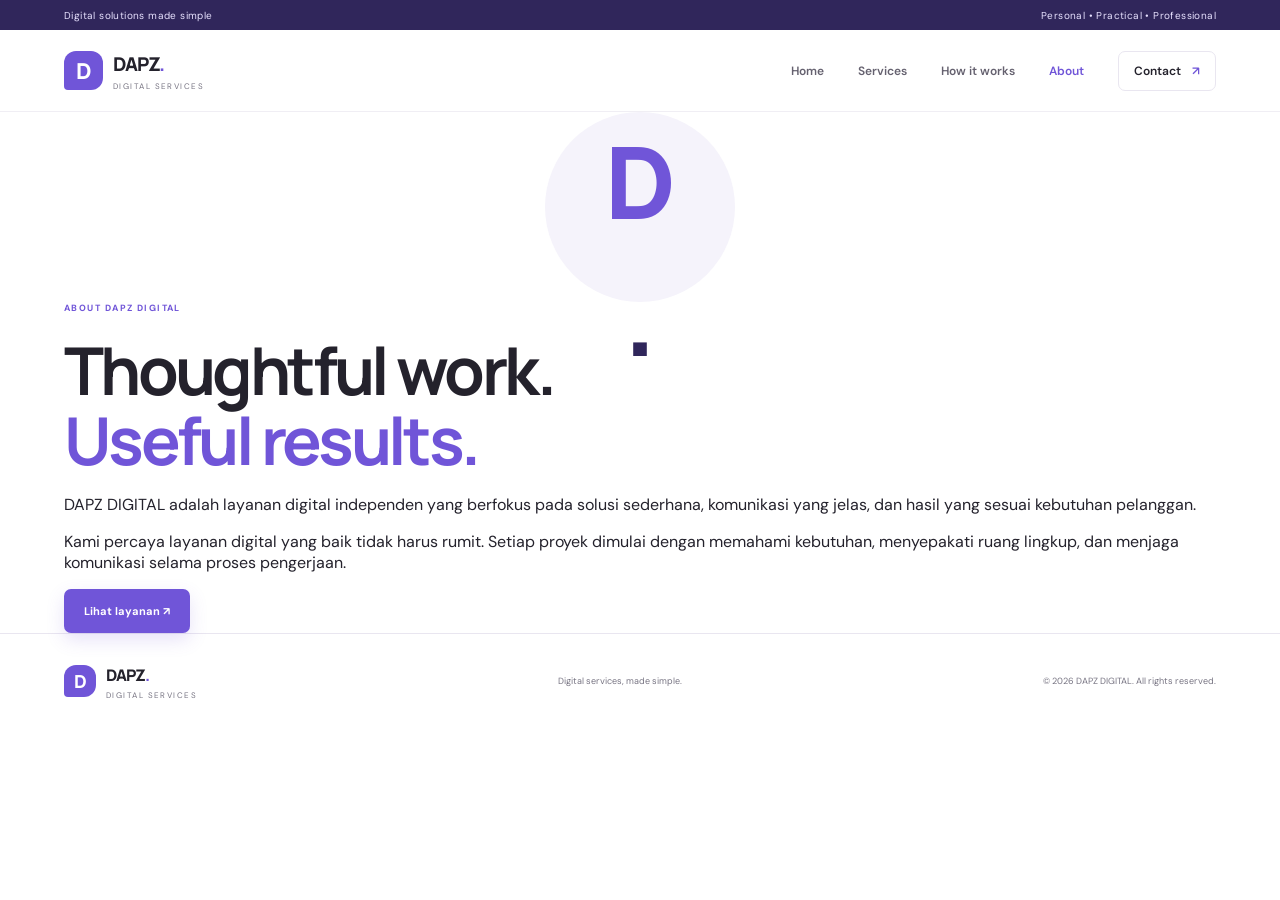
==== about.html @ 45e281eb "Add files via upload" ====
<!DOCTYPE html><html lang="id"><head><meta charset="UTF-8"><meta name="viewport" content="width=device-width,initial-scale=1"><meta name="description" content="About — DAPZ DIGITAL"><title>About — DAPZ DIGITAL</title><link rel="preconnect" href="https://fonts.googleapis.com"><link rel="preconnect" href="https://fonts.gstatic.com" crossorigin><link href="https://fonts.googleapis.com/css2?family=DM+Sans:wght@400;500;600;700&family=Manrope:wght@500;600;700;800&display=swap" rel="stylesheet"><link rel="stylesheet" href="css/style.css"><link rel="stylesheet" href="css/responsive.css"></head><body><div class="topline"><span>Digital solutions made simple</span><span>Personal • Practical • Professional</span></div>
<header class="site-header">
<a class="brand" href="index.html"><span class="brand-mark">D</span><span class="brand-copy"><strong>DAPZ<span>.</span></strong><small>DIGITAL SERVICES</small></span></a>
<button class="menu-toggle" id="menuToggle" aria-label="Buka navigasi" aria-expanded="false">☰</button>
<nav class="main-nav" id="mainNav">
<a href="index.html">Home</a><a href="services.html">Services</a><a href="process.html">How it works</a><a class="active" aria-current="page" href="about.html">About</a><a class="nav-contact" href="contact.html">Contact <span>↗</span></a>
</nav></header><main><section class="section-wrap inner-page about-page"><div class="about-mark">D<span>.</span></div><div><div class="eyebrow">ABOUT DAPZ DIGITAL</div><h1>Thoughtful work.<br><em>Useful results.</em></h1><p class="page-lead">DAPZ DIGITAL adalah layanan digital independen yang berfokus pada solusi sederhana, komunikasi yang jelas, dan hasil yang sesuai kebutuhan pelanggan.</p><p class="body-copy">Kami percaya layanan digital yang baik tidak harus rumit. Setiap proyek dimulai dengan memahami kebutuhan, menyepakati ruang lingkup, dan menjaga komunikasi selama proses pengerjaan.</p><a class="button button-primary" href="services.html">Lihat layanan ↗</a></div></section></main><footer class="site-footer"><a class="brand footer-brand" href="index.html"><span class="brand-mark">D</span><span class="brand-copy"><strong>DAPZ<span>.</span></strong><small>DIGITAL SERVICES</small></span></a><p>Digital services, made simple.</p><small>© <span id="year"></span> DAPZ DIGITAL. All rights reserved.</small></footer>
<script>
const toggle=document.getElementById("menuToggle"), nav=document.getElementById("mainNav");
toggle.addEventListener("click",()=>{const open=nav.classList.toggle("open");toggle.setAttribute("aria-expanded",String(open));});
nav.addEventListener("click",e=>{if(e.target.closest("a")){nav.classList.remove("open");toggle.setAttribute("aria-expanded","false");}});
document.getElementById("year").textContent=new Date().getFullYear();
</script></body></html>
---- css/style.css ----
:root{--ink:#24222c;--muted:#777482;--purple:#7055d8;--purple-dark:#30265b;--pale:#f5f3fb;--line:#e9e6f0;--white:#fff;--font:'DM Sans',Arial,sans-serif;--display:'Manrope',Arial,sans-serif}
*{box-sizing:border-box}html{scroll-behavior:smooth}body{margin:0;color:var(--ink);font-family:var(--font);background:#fff}a{color:inherit;text-decoration:none}.topline{height:30px;background:var(--purple-dark);color:#e8e2ff;display:flex;align-items:center;justify-content:space-between;padding:0 max(calc((100% - 1160px)/2),5%);font-size:10px;letter-spacing:.04em}.site-header{height:82px;display:flex;align-items:center;justify-content:space-between;padding:0 max(calc((100% - 1160px)/2),5%);border-bottom:1px solid #f0eef4;background:#fff;position:sticky;top:0;z-index:10}.brand{display:flex;align-items:center;gap:10px}.brand-mark{width:39px;height:39px;background:var(--purple);border-radius:12px 12px 12px 4px;color:white;display:grid;place-items:center;font:800 22px var(--display)}.brand-copy{display:flex;flex-direction:column;line-height:1}.brand-copy strong{font:800 19px var(--display);letter-spacing:-.06em}.brand-copy strong span{color:var(--purple)}.brand-copy small{font-size:8px;letter-spacing:.18em;color:var(--muted);margin-top:5px}.main-nav{display:flex;align-items:center;gap:34px;font-size:12px;font-weight:600;color:#65616f}.main-nav a:hover,.main-nav a.active{color:var(--purple)}.main-nav .nav-contact{border:1px solid var(--line);padding:11px 15px;border-radius:7px;color:var(--ink)}.nav-contact span{color:var(--purple);margin-left:8px}.menu-toggle{display:none;border:0;background:none;font-size:24px}.section-wrap{width:min(1160px,90%);margin:auto}.hero{min-height:500px;display:grid;grid-template-columns:1fr 1fr;align-items:center;gap:30px;padding-top:48px;padding-bottom:48px}.eyebrow{font-size:9px;letter-spacing:.16em;font-weight:700;color:var(--purple);display:flex;align-items:center;gap:8px}.eyebrow-dot{width:7px;height:7px;border-radius:50%;background:var(--purple)}h1,h2,h3,p{margin-top:0}h1,h2{font-family:var(--display);letter-spacing:-.055em}h1{font-size:clamp(42px,5.3vw,66px);line-height:1.06;margin:22px 0 18px}h1 em,h2 em{font-style:normal;color:var(--purple)}.hero-lead{font-size:15px;line-height:1.8;color:var(--muted);max-width:440px}.hero-actions{display:flex;gap:12px;margin-top:28px}.button{display:inline-flex;align-items:center;justify-content:center;gap:16px;border-radius:7px;padding:14px 19px;font-size:11px;font-weight:700;border:1px solid transparent;cursor:pointer;transition:.2s}.button-primary{background:var(--purple);color:#fff;box-shadow:0 7px 18px #7055d82b}.button-primary:hover{background:#5c42c4;transform:translateY(-2px)}.button-quiet{border-color:var(--line);color:var(--ink)}.button-quiet:hover{border-color:var(--purple);color:var(--purple)}.hero-points{display:flex;gap:18px;flex-wrap:wrap;margin-top:30px;color:#777482;font-size:10px}.hero-points span:first-letter{color:var(--purple)}.hero-visual{height:390px;position:relative;display:grid;place-items:center;background:radial-gradient(ellipse at 52% 50%,#ebe5ff 0,#f7f5fc 48%,#fff 74%);border-radius:48% 42% 44% 38%}.visual-orbit{position:absolute;border:1px solid #dcd3fa;border-radius:50%;transform:rotate(-18deg)}.orbit-one{width:390px;height:250px}.orbit-two{width:460px;height:310px;transform:rotate(22deg);border-style:dashed;opacity:.6}.panel-main{width:66%;height:245px;background:#fff;border:1px solid #e8e3f4;border-radius:10px;box-shadow:0 22px 55px #382a6520;position:relative;z-index:1;transform:rotate(-3deg);overflow:hidden}.panel-top{height:31px;border-bottom:1px solid #eeeaf5;display:flex;justify-content:space-between;align-items:center;padding:0 13px;font-size:8px;color:#aaa}.window-dots{color:#b6a8ee;letter-spacing:2px}.panel-content{padding:24px}.mini-label{font-size:8px;color:var(--purple);letter-spacing:.16em;font-weight:700}.mock-heading{font:700 27px/1.13 var(--display);margin:13px 0}.mock-heading b{color:var(--purple)}.mock-lines{display:grid;gap:6px}.mock-lines i{height:4px;background:#eeeaf5;width:75%;border-radius:5px}.mock-lines i:nth-child(2){width:60%}.mock-lines i:nth-child(3){width:43%}.mock-button{margin-top:15px;background:var(--purple);color:white;border-radius:4px;width:110px;padding:8px;font-size:7px;letter-spacing:.1em;display:flex;justify-content:space-between}.floating-card{position:absolute;z-index:2;background:#fff;border:1px solid #eeeaf5;box-shadow:0 12px 35px #382a6518;border-radius:9px;padding:13px 15px;display:grid;grid-template-columns:32px 1fr;column-gap:9px;align-items:center}.floating-card b{font-size:10px}.floating-card small{grid-column:2;color:var(--muted);font-size:8px;margin-top:3px}.float-icon{grid-row:span 2;width:30px;height:30px;border-radius:8px;background:#eee9ff;color:var(--purple);display:grid;place-items:center;font-weight:800}.card-code{left:0;top:70px}.card-design{right:0;bottom:55px}.card-design .float-icon{background:#fcecf1;color:#c35f8b}.visual-caption{position:absolute;bottom:8px;left:50%;transform:translateX(-50%);font-size:8px;letter-spacing:.2em;color:#a19aaa;white-space:nowrap}.trust-strip{display:grid;grid-template-columns:repeat(3,1fr);border-top:1px solid var(--line);border-bottom:1px solid var(--line);padding:23px 0;margin-bottom:100px}.trust-strip>div{display:flex;align-items:center;justify-content:center;gap:13px;border-right:1px solid var(--line)}.trust-strip>div:last-child{border:0}.trust-icon{font-size:25px;color:var(--purple)}.trust-strip b,.trust-strip small{display:block}.trust-strip b{font-size:11px}.trust-strip small{font-size:9px;color:var(--muted);margin-top:4px}.services-section{padding-bottom:110px}.section-heading{display:flex;justify-content:space-between;align-items:end;margin-bottom:32px}.section-heading h2{font-size:clamp(30px,4vw,43px);line-height:1.12;margin:13px 0 8px}.section-heading p{font-size:12px;color:var(--muted);margin:0}.section-index{font-size:9px;letter-spacing:.15em;color:#aaa4b5;padding-bottom:7px}.service-grid{display:grid;grid-template-columns:repeat(3,1fr);gap:16px}.service-card{border:1px solid var(--line);border-radius:10px;padding:22px;transition:.2s;background:#fff;display:flex;flex-direction:column;min-height:230px}.service-card:hover{transform:translateY(-4px);border-color:#cfc4f4;box-shadow:0 15px 35px #32245e0d}.service-top{display:flex;justify-content:space-between;align-items:center}.service-icon{width:42px;height:42px;border-radius:11px;background:var(--pale);color:var(--purple);display:grid;place-items:center;font-size:20px}.service-number{font-size:9px;color:#aaa}.service-card h3{font:700 17px var(--display);margin:19px 0 8px}.service-card p{font-size:11px;color:var(--muted);line-height:1.7;min-height:38px}.service-bottom{display:flex;justify-content:space-between;align-items:center;margin-top:auto;padding-top:14px;border-top:1px solid #f0edf5}.service-price{font-size:13px;font-weight:800}.service-price small{display:block;font-size:8px;font-weight:500;color:var(--muted);margin-bottom:3px}.service-detail-link{border:0;background:none;color:var(--purple);font-size:10px;font-weight:700;cursor:pointer}.process-section{background:var(--purple-dark);color:white;padding:85px 0 92px}.light-heading .eyebrow{color:#b9a9ff}.light-heading h2 em{color:#b9a9ff}.light-heading p,.light-heading .section-index{color:#c0b9d6}.process-grid{display:grid;grid-template-columns:repeat(4,1fr);gap:24px}.process-grid article{border-top:1px solid #655b88;padding-top:18px}.process-grid article>span{font:700 12px var(--display);color:#b9a9ff}.process-grid h3{font:700 15px var(--display);margin:24px 0 9px}.process-grid p{font-size:10px;line-height:1.8;color:#c0b9d6;margin:0}.about-section{display:grid;grid-template-columns: .7fr 1.3fr;gap:60px;align-items:center;padding-top:110px;padding-bottom:110px}.about-mark{width:190px;height:190px;background:var(--pale);border-radius:50%;display:grid;place-items:center;font:800 100px var(--display);color:var(--purple);margin:auto}.about-mark span{color:#30265b}.about-section h2{font-size:42px;line-height:1.1;margin:14px 0}.about-section p{font-size:13px;line-height:1.9;color:var(--muted);max-width:550px}.text-link{display:inline-flex;gap:14px;color:var(--purple);font-size:11px;font-weight:700;margin-top:10px}.contact-band{background:var(--purple);color:#fff;border-radius:12px;padding:35px 42px;margin-bottom:75px;display:flex;align-items:center;justify-content:space-between}.contact-band .eyebrow{color:#ded6ff}.contact-band h2{font-size:32px;margin:10px 0}.contact-band h2 em{color:#e4ddff}.contact-band p{font-size:11px;color:#e8e2ff;margin:0}.button-light{background:#fff;color:var(--purple)}.site-footer{border-top:1px solid var(--line);padding:30px max(calc((100% - 1160px)/2),5%);display:flex;align-items:center;justify-content:space-between}.footer-brand .brand-mark{width:32px;height:32px;font-size:18px}.footer-brand .brand-copy strong{font-size:16px}.site-footer p,.site-footer>small{font-size:9px;color:var(--muted);margin:0}.service-dialog{width:min(520px,calc(100% - 30px));border:1px solid var(--line);border-radius:14px;padding:30px;box-shadow:0 25px 80px #17112630}.service-dialog::backdrop{background:#1d1830a6;backdrop-filter:blur(3px)}.dialog-close{position:absolute;right:17px;top:12px;border:0;background:none;font-size:25px;color:var(--muted);cursor:pointer}.dialog-kicker{font-size:9px;letter-spacing:.15em;color:var(--purple);font-weight:700}.service-dialog h2{font-size:28px;margin:13px 0}.service-dialog p,.service-dialog li{font-size:12px;line-height:1.8;color:var(--muted)}.service-dialog ul{padding-left:18px}.dialog-price{font-size:20px;font-weight:800;margin:20px 0}.dialog-order{width:100%}
---- css/responsive.css ----
@media(max-width:800px){.topline{padding:0 5%;font-size:9px}.site-header{height:70px}.menu-toggle{display:block;color:var(--ink)}.main-nav{display:none;position:absolute;top:69px;left:0;right:0;background:#fff;border-bottom:1px solid var(--line);padding:18px 5%;flex-direction:column;align-items:stretch;gap:0;box-shadow:0 15px 25px #21183a0d}.main-nav.open{display:flex}.main-nav a{padding:13px 0}.main-nav .nav-contact{margin-top:8px;text-align:center}.hero{grid-template-columns:1fr;padding-top:60px;gap:25px}.hero-copy{text-align:center}.hero-copy .eyebrow,.hero-actions,.hero-points{justify-content:center}.hero-lead{margin-left:auto;margin-right:auto}.hero-visual{height:340px;margin:0 8px}.trust-strip{margin-bottom:75px}.trust-strip>div{justify-content:flex-start;padding:0 12px}.trust-strip b{font-size:10px}.trust-strip small{font-size:8px}.service-grid{grid-template-columns:repeat(2,1fr)}.process-grid{grid-template-columns:repeat(2,1fr);row-gap:35px}.about-section{gap:25px}.about-mark{width:145px;height:145px;font-size:75px}.about-section h2{font-size:34px}}
@media(max-width:520px){.topline span:last-child{display:none}.hero{padding-top:45px}.hero h1{font-size:43px}.hero-lead{font-size:13px}.hero-actions{flex-direction:column}.hero-actions .button{width:100%}.hero-visual{height:285px}.panel-main{width:72%;height:210px}.panel-content{padding:17px}.mock-heading{font-size:22px}.card-code{left:-8px;top:35px}.card-design{right:-7px;bottom:35px}.floating-card{padding:9px}.floating-card b{font-size:8px}.floating-card small{font-size:7px}.trust-strip{grid-template-columns:1fr;gap:15px;padding:18px 0}.trust-strip>div{border:0;padding:0 10px}.services-section{padding-bottom:75px}.section-heading{align-items:flex-start;gap:15px}.section-index{white-space:nowrap;font-size:8px}.section-heading h2{font-size:31px}.service-grid{grid-template-columns:1fr}.service-card{min-height:205px}.process-section{padding:65px 0}.process-grid{grid-template-columns:1fr 1fr;gap:24px 15px}.process-grid h3{font-size:13px}.about-section{grid-template-columns:1fr;padding-top:75px;padding-bottom:75px;text-align:center}.about-mark{width:120px;height:120px;font-size:62px}.about-section h2{font-size:34px}.about-section p{font-size:12px}.contact-band{padding:27px 23px;display:block;text-align:center}.contact-band h2{font-size:29px}.contact-band .button{margin-top:20px;width:100%}.site-footer{flex-wrap:wrap;gap:15px}.site-footer p{order:3;width:100%}.site-footer>small{font-size:8px}}
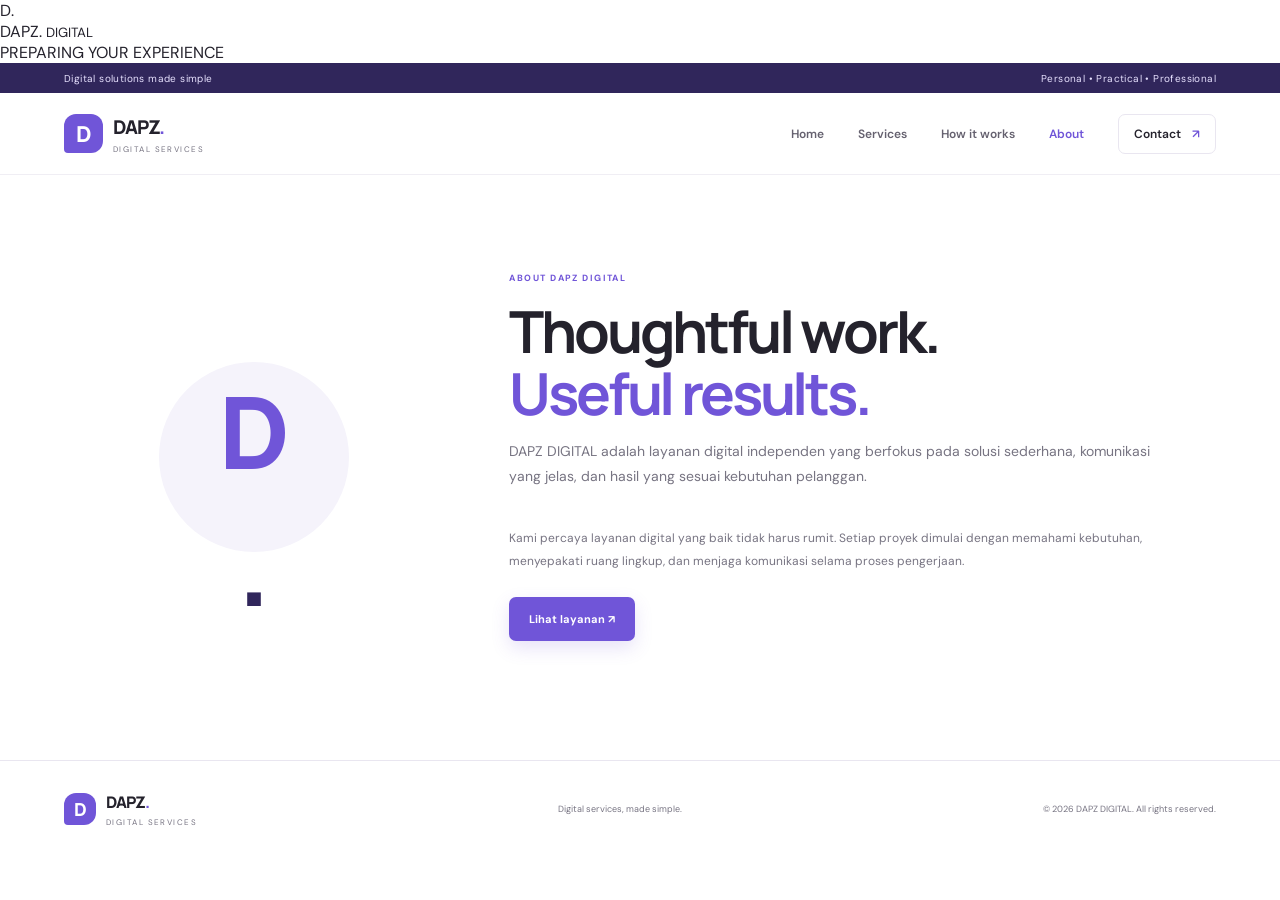
==== commit fc54c2f0: "Add files via upload" ====
--- a/about.html
+++ b/about.html
@@ -1,4 +1,11 @@
-<!DOCTYPE html><html lang="id"><head><meta charset="UTF-8"><meta name="viewport" content="width=device-width,initial-scale=1"><meta name="description" content="About — DAPZ DIGITAL"><title>About — DAPZ DIGITAL</title><link rel="preconnect" href="https://fonts.googleapis.com"><link rel="preconnect" href="https://fonts.gstatic.com" crossorigin><link href="https://fonts.googleapis.com/css2?family=DM+Sans:wght@400;500;600;700&family=Manrope:wght@500;600;700;800&display=swap" rel="stylesheet"><link rel="stylesheet" href="css/style.css"><link rel="stylesheet" href="css/responsive.css"></head><body><div class="topline"><span>Digital solutions made simple</span><span>Personal • Practical • Professional</span></div>
+<!DOCTYPE html><html lang="id"><head><meta charset="UTF-8"><meta name="viewport" content="width=device-width,initial-scale=1"><meta name="description" content="About — DAPZ DIGITAL"><title>About — DAPZ DIGITAL</title><link rel="preconnect" href="https://fonts.googleapis.com"><link rel="preconnect" href="https://fonts.gstatic.com" crossorigin><link href="https://fonts.googleapis.com/css2?family=DM+Sans:wght@400;500;600;700&family=Manrope:wght@500;600;700;800&display=swap" rel="stylesheet"><link rel="stylesheet" href="css/style.css"><link rel="stylesheet" href="css/responsive.css"><link rel="stylesheet" href="css/v2.css"></head><body>
+<div class="dapz-loader" id="dapzLoader" role="status" aria-live="polite" aria-label="Memuat DAPZ DIGITAL">
+  <div class="loader-orbit loader-orbit-one"></div><div class="loader-orbit loader-orbit-two"></div>
+  <div class="loader-core"><span class="loader-logo">D<span>.</span></span><span class="loader-spark spark-one"></span><span class="loader-spark spark-two"></span></div>
+  <div class="loader-brand">DAPZ<span>.</span> <small>DIGITAL</small></div>
+  <div class="loader-caption">PREPARING YOUR EXPERIENCE</div>
+  <div class="loader-track"><span></span></div>
+</div><div class="topline"><span>Digital solutions made simple</span><span>Personal • Practical • Professional</span></div>
 <header class="site-header">
 <a class="brand" href="index.html"><span class="brand-mark">D</span><span class="brand-copy"><strong>DAPZ<span>.</span></strong><small>DIGITAL SERVICES</small></span></a>
 <button class="menu-toggle" id="menuToggle" aria-label="Buka navigasi" aria-expanded="false">☰</button>
@@ -10,4 +17,4 @@
 toggle.addEventListener("click",()=>{const open=nav.classList.toggle("open");toggle.setAttribute("aria-expanded",String(open));});
 nav.addEventListener("click",e=>{if(e.target.closest("a")){nav.classList.remove("open");toggle.setAttribute("aria-expanded","false");}});
 document.getElementById("year").textContent=new Date().getFullYear();
-</script></body></html>+</script><script src="js/loader.js" defer></script></body></html>
--- a/css/style.css
+++ b/css/style.css
@@ -1,2 +1,20 @@
 :root{--ink:#24222c;--muted:#777482;--purple:#7055d8;--purple-dark:#30265b;--pale:#f5f3fb;--line:#e9e6f0;--white:#fff;--font:'DM Sans',Arial,sans-serif;--display:'Manrope',Arial,sans-serif}
 *{box-sizing:border-box}html{scroll-behavior:smooth}body{margin:0;color:var(--ink);font-family:var(--font);background:#fff}a{color:inherit;text-decoration:none}.topline{height:30px;background:var(--purple-dark);color:#e8e2ff;display:flex;align-items:center;justify-content:space-between;padding:0 max(calc((100% - 1160px)/2),5%);font-size:10px;letter-spacing:.04em}.site-header{height:82px;display:flex;align-items:center;justify-content:space-between;padding:0 max(calc((100% - 1160px)/2),5%);border-bottom:1px solid #f0eef4;background:#fff;position:sticky;top:0;z-index:10}.brand{display:flex;align-items:center;gap:10px}.brand-mark{width:39px;height:39px;background:var(--purple);border-radius:12px 12px 12px 4px;color:white;display:grid;place-items:center;font:800 22px var(--display)}.brand-copy{display:flex;flex-direction:column;line-height:1}.brand-copy strong{font:800 19px var(--display);letter-spacing:-.06em}.brand-copy strong span{color:var(--purple)}.brand-copy small{font-size:8px;letter-spacing:.18em;color:var(--muted);margin-top:5px}.main-nav{display:flex;align-items:center;gap:34px;font-size:12px;font-weight:600;color:#65616f}.main-nav a:hover,.main-nav a.active{color:var(--purple)}.main-nav .nav-contact{border:1px solid var(--line);padding:11px 15px;border-radius:7px;color:var(--ink)}.nav-contact span{color:var(--purple);margin-left:8px}.menu-toggle{display:none;border:0;background:none;font-size:24px}.section-wrap{width:min(1160px,90%);margin:auto}.hero{min-height:500px;display:grid;grid-template-columns:1fr 1fr;align-items:center;gap:30px;padding-top:48px;padding-bottom:48px}.eyebrow{font-size:9px;letter-spacing:.16em;font-weight:700;color:var(--purple);display:flex;align-items:center;gap:8px}.eyebrow-dot{width:7px;height:7px;border-radius:50%;background:var(--purple)}h1,h2,h3,p{margin-top:0}h1,h2{font-family:var(--display);letter-spacing:-.055em}h1{font-size:clamp(42px,5.3vw,66px);line-height:1.06;margin:22px 0 18px}h1 em,h2 em{font-style:normal;color:var(--purple)}.hero-lead{font-size:15px;line-height:1.8;color:var(--muted);max-width:440px}.hero-actions{display:flex;gap:12px;margin-top:28px}.button{display:inline-flex;align-items:center;justify-content:center;gap:16px;border-radius:7px;padding:14px 19px;font-size:11px;font-weight:700;border:1px solid transparent;cursor:pointer;transition:.2s}.button-primary{background:var(--purple);color:#fff;box-shadow:0 7px 18px #7055d82b}.button-primary:hover{background:#5c42c4;transform:translateY(-2px)}.button-quiet{border-color:var(--line);color:var(--ink)}.button-quiet:hover{border-color:var(--purple);color:var(--purple)}.hero-points{display:flex;gap:18px;flex-wrap:wrap;margin-top:30px;color:#777482;font-size:10px}.hero-points span:first-letter{color:var(--purple)}.hero-visual{height:390px;position:relative;display:grid;place-items:center;background:radial-gradient(ellipse at 52% 50%,#ebe5ff 0,#f7f5fc 48%,#fff 74%);border-radius:48% 42% 44% 38%}.visual-orbit{position:absolute;border:1px solid #dcd3fa;border-radius:50%;transform:rotate(-18deg)}.orbit-one{width:390px;height:250px}.orbit-two{width:460px;height:310px;transform:rotate(22deg);border-style:dashed;opacity:.6}.panel-main{width:66%;height:245px;background:#fff;border:1px solid #e8e3f4;border-radius:10px;box-shadow:0 22px 55px #382a6520;position:relative;z-index:1;transform:rotate(-3deg);overflow:hidden}.panel-top{height:31px;border-bottom:1px solid #eeeaf5;display:flex;justify-content:space-between;align-items:center;padding:0 13px;font-size:8px;color:#aaa}.window-dots{color:#b6a8ee;letter-spacing:2px}.panel-content{padding:24px}.mini-label{font-size:8px;color:var(--purple);letter-spacing:.16em;font-weight:700}.mock-heading{font:700 27px/1.13 var(--display);margin:13px 0}.mock-heading b{color:var(--purple)}.mock-lines{display:grid;gap:6px}.mock-lines i{height:4px;background:#eeeaf5;width:75%;border-radius:5px}.mock-lines i:nth-child(2){width:60%}.mock-lines i:nth-child(3){width:43%}.mock-button{margin-top:15px;background:var(--purple);color:white;border-radius:4px;width:110px;padding:8px;font-size:7px;letter-spacing:.1em;display:flex;justify-content:space-between}.floating-card{position:absolute;z-index:2;background:#fff;border:1px solid #eeeaf5;box-shadow:0 12px 35px #382a6518;border-radius:9px;padding:13px 15px;display:grid;grid-template-columns:32px 1fr;column-gap:9px;align-items:center}.floating-card b{font-size:10px}.floating-card small{grid-column:2;color:var(--muted);font-size:8px;margin-top:3px}.float-icon{grid-row:span 2;width:30px;height:30px;border-radius:8px;background:#eee9ff;color:var(--purple);display:grid;place-items:center;font-weight:800}.card-code{left:0;top:70px}.card-design{right:0;bottom:55px}.card-design .float-icon{background:#fcecf1;color:#c35f8b}.visual-caption{position:absolute;bottom:8px;left:50%;transform:translateX(-50%);font-size:8px;letter-spacing:.2em;color:#a19aaa;white-space:nowrap}.trust-strip{display:grid;grid-template-columns:repeat(3,1fr);border-top:1px solid var(--line);border-bottom:1px solid var(--line);padding:23px 0;margin-bottom:100px}.trust-strip>div{display:flex;align-items:center;justify-content:center;gap:13px;border-right:1px solid var(--line)}.trust-strip>div:last-child{border:0}.trust-icon{font-size:25px;color:var(--purple)}.trust-strip b,.trust-strip small{display:block}.trust-strip b{font-size:11px}.trust-strip small{font-size:9px;color:var(--muted);margin-top:4px}.services-section{padding-bottom:110px}.section-heading{display:flex;justify-content:space-between;align-items:end;margin-bottom:32px}.section-heading h2{font-size:clamp(30px,4vw,43px);line-height:1.12;margin:13px 0 8px}.section-heading p{font-size:12px;color:var(--muted);margin:0}.section-index{font-size:9px;letter-spacing:.15em;color:#aaa4b5;padding-bottom:7px}.service-grid{display:grid;grid-template-columns:repeat(3,1fr);gap:16px}.service-card{border:1px solid var(--line);border-radius:10px;padding:22px;transition:.2s;background:#fff;display:flex;flex-direction:column;min-height:230px}.service-card:hover{transform:translateY(-4px);border-color:#cfc4f4;box-shadow:0 15px 35px #32245e0d}.service-top{display:flex;justify-content:space-between;align-items:center}.service-icon{width:42px;height:42px;border-radius:11px;background:var(--pale);color:var(--purple);display:grid;place-items:center;font-size:20px}.service-number{font-size:9px;color:#aaa}.service-card h3{font:700 17px var(--display);margin:19px 0 8px}.service-card p{font-size:11px;color:var(--muted);line-height:1.7;min-height:38px}.service-bottom{display:flex;justify-content:space-between;align-items:center;margin-top:auto;padding-top:14px;border-top:1px solid #f0edf5}.service-price{font-size:13px;font-weight:800}.service-price small{display:block;font-size:8px;font-weight:500;color:var(--muted);margin-bottom:3px}.service-detail-link{border:0;background:none;color:var(--purple);font-size:10px;font-weight:700;cursor:pointer}.process-section{background:var(--purple-dark);color:white;padding:85px 0 92px}.light-heading .eyebrow{color:#b9a9ff}.light-heading h2 em{color:#b9a9ff}.light-heading p,.light-heading .section-index{color:#c0b9d6}.process-grid{display:grid;grid-template-columns:repeat(4,1fr);gap:24px}.process-grid article{border-top:1px solid #655b88;padding-top:18px}.process-grid article>span{font:700 12px var(--display);color:#b9a9ff}.process-grid h3{font:700 15px var(--display);margin:24px 0 9px}.process-grid p{font-size:10px;line-height:1.8;color:#c0b9d6;margin:0}.about-section{display:grid;grid-template-columns: .7fr 1.3fr;gap:60px;align-items:center;padding-top:110px;padding-bottom:110px}.about-mark{width:190px;height:190px;background:var(--pale);border-radius:50%;display:grid;place-items:center;font:800 100px var(--display);color:var(--purple);margin:auto}.about-mark span{color:#30265b}.about-section h2{font-size:42px;line-height:1.1;margin:14px 0}.about-section p{font-size:13px;line-height:1.9;color:var(--muted);max-width:550px}.text-link{display:inline-flex;gap:14px;color:var(--purple);font-size:11px;font-weight:700;margin-top:10px}.contact-band{background:var(--purple);color:#fff;border-radius:12px;padding:35px 42px;margin-bottom:75px;display:flex;align-items:center;justify-content:space-between}.contact-band .eyebrow{color:#ded6ff}.contact-band h2{font-size:32px;margin:10px 0}.contact-band h2 em{color:#e4ddff}.contact-band p{font-size:11px;color:#e8e2ff;margin:0}.button-light{background:#fff;color:var(--purple)}.site-footer{border-top:1px solid var(--line);padding:30px max(calc((100% - 1160px)/2),5%);display:flex;align-items:center;justify-content:space-between}.footer-brand .brand-mark{width:32px;height:32px;font-size:18px}.footer-brand .brand-copy strong{font-size:16px}.site-footer p,.site-footer>small{font-size:9px;color:var(--muted);margin:0}.service-dialog{width:min(520px,calc(100% - 30px));border:1px solid var(--line);border-radius:14px;padding:30px;box-shadow:0 25px 80px #17112630}.service-dialog::backdrop{background:#1d1830a6;backdrop-filter:blur(3px)}.dialog-close{position:absolute;right:17px;top:12px;border:0;background:none;font-size:25px;color:var(--muted);cursor:pointer}.dialog-kicker{font-size:9px;letter-spacing:.15em;color:var(--purple);font-weight:700}.service-dialog h2{font-size:28px;margin:13px 0}.service-dialog p,.service-dialog li{font-size:12px;line-height:1.8;color:var(--muted)}.service-dialog ul{padding-left:18px}.dialog-price{font-size:20px;font-weight:800;margin:20px 0}.dialog-order{width:100%}
+
+/* Dedicated feature pages */
+.inner-page{padding-top:78px;padding-bottom:100px;min-height:65vh}
+.inner-page h1{max-width:760px;margin:16px 0;font-size:clamp(40px,5vw,58px)}
+.page-lead{max-width:650px;color:var(--muted);font-size:14px;line-height:1.8;margin-bottom:38px}
+.process-page-grid{grid-template-columns:repeat(2,1fr);gap:28px;margin-top:45px}
+.process-page-grid article{padding:24px;border:1px solid var(--line);border-radius:10px;border-top:2px solid var(--purple)}
+.process-page-grid h3{margin-top:20px}
+.page-callout,.contact-panel{margin-top:40px;padding:25px;border-radius:10px;background:var(--pale);max-width:700px}
+.page-callout p,.contact-panel p,.body-copy{color:var(--muted);font-size:12px;line-height:1.9;margin:8px 0 0}
+.about-page{display:grid;grid-template-columns:.7fr 1.3fr;align-items:center;gap:65px}
+.about-page .about-mark{width:190px;height:190px}
+.about-page .body-copy{margin-bottom:24px}
+.contact-panel{background:#fff;border:1px solid var(--line)}
+.contact-panel h2{margin:18px 0 8px;font-size:22px}
+.contact-panel .button{margin-top:22px}
+@media(max-width:650px){.inner-page{padding-top:48px;padding-bottom:70px}.process-page-grid{grid-template-columns:1fr 1fr;gap:14px}.process-page-grid article{padding:17px}.about-page{grid-template-columns:1fr;gap:30px;text-align:center}.about-page .about-mark{width:125px;height:125px;font-size:65px}.about-page .page-lead{margin-left:auto;margin-right:auto}.about-page .body-copy{font-size:12px}.contact-panel{padding:20px}}
+@media(max-width:420px){.process-page-grid{grid-template-columns:1fr}}
--- a/css/responsive.css
+++ b/css/responsive.css
@@ -1,2 +1,19 @@
 @media(max-width:800px){.topline{padding:0 5%;font-size:9px}.site-header{height:70px}.menu-toggle{display:block;color:var(--ink)}.main-nav{display:none;position:absolute;top:69px;left:0;right:0;background:#fff;border-bottom:1px solid var(--line);padding:18px 5%;flex-direction:column;align-items:stretch;gap:0;box-shadow:0 15px 25px #21183a0d}.main-nav.open{display:flex}.main-nav a{padding:13px 0}.main-nav .nav-contact{margin-top:8px;text-align:center}.hero{grid-template-columns:1fr;padding-top:60px;gap:25px}.hero-copy{text-align:center}.hero-copy .eyebrow,.hero-actions,.hero-points{justify-content:center}.hero-lead{margin-left:auto;margin-right:auto}.hero-visual{height:340px;margin:0 8px}.trust-strip{margin-bottom:75px}.trust-strip>div{justify-content:flex-start;padding:0 12px}.trust-strip b{font-size:10px}.trust-strip small{font-size:8px}.service-grid{grid-template-columns:repeat(2,1fr)}.process-grid{grid-template-columns:repeat(2,1fr);row-gap:35px}.about-section{gap:25px}.about-mark{width:145px;height:145px;font-size:75px}.about-section h2{font-size:34px}}
 @media(max-width:520px){.topline span:last-child{display:none}.hero{padding-top:45px}.hero h1{font-size:43px}.hero-lead{font-size:13px}.hero-actions{flex-direction:column}.hero-actions .button{width:100%}.hero-visual{height:285px}.panel-main{width:72%;height:210px}.panel-content{padding:17px}.mock-heading{font-size:22px}.card-code{left:-8px;top:35px}.card-design{right:-7px;bottom:35px}.floating-card{padding:9px}.floating-card b{font-size:8px}.floating-card small{font-size:7px}.trust-strip{grid-template-columns:1fr;gap:15px;padding:18px 0}.trust-strip>div{border:0;padding:0 10px}.services-section{padding-bottom:75px}.section-heading{align-items:flex-start;gap:15px}.section-index{white-space:nowrap;font-size:8px}.section-heading h2{font-size:31px}.service-grid{grid-template-columns:1fr}.service-card{min-height:205px}.process-section{padding:65px 0}.process-grid{grid-template-columns:1fr 1fr;gap:24px 15px}.process-grid h3{font-size:13px}.about-section{grid-template-columns:1fr;padding-top:75px;padding-bottom:75px;text-align:center}.about-mark{width:120px;height:120px;font-size:62px}.about-section h2{font-size:34px}.about-section p{font-size:12px}.contact-band{padding:27px 23px;display:block;text-align:center}.contact-band h2{font-size:29px}.contact-band .button{margin-top:20px;width:100%}.site-footer{flex-wrap:wrap;gap:15px}.site-footer p{order:3;width:100%}.site-footer>small{font-size:8px}}
+
+/* Mobile overflow guard: decorative artwork must never widen the viewport. */
+html, body { max-width: 100%; overflow-x: clip; }
+img, svg, video, canvas { max-width: 100%; }
+.section-wrap, .site-header, main, footer { min-width: 0; }
+.hero, .hero-copy, .hero-visual, .trust-strip, .service-grid, .process-grid,
+.about-section, .contact-band { min-width: 0; max-width: 100%; }
+.hero-visual { overflow: clip; }
+.visual-orbit { max-width: 100%; }
+@media (max-width: 520px) {
+  .hero-visual { width: 100%; margin-left: 0; margin-right: 0; }
+  .card-code { left: 5px; }
+  .card-design { right: 5px; }
+  .orbit-one { width: min(390px, 95%); }
+  .orbit-two { width: min(460px, 110%); }
+  .site-footer { min-width: 0; }
+}
